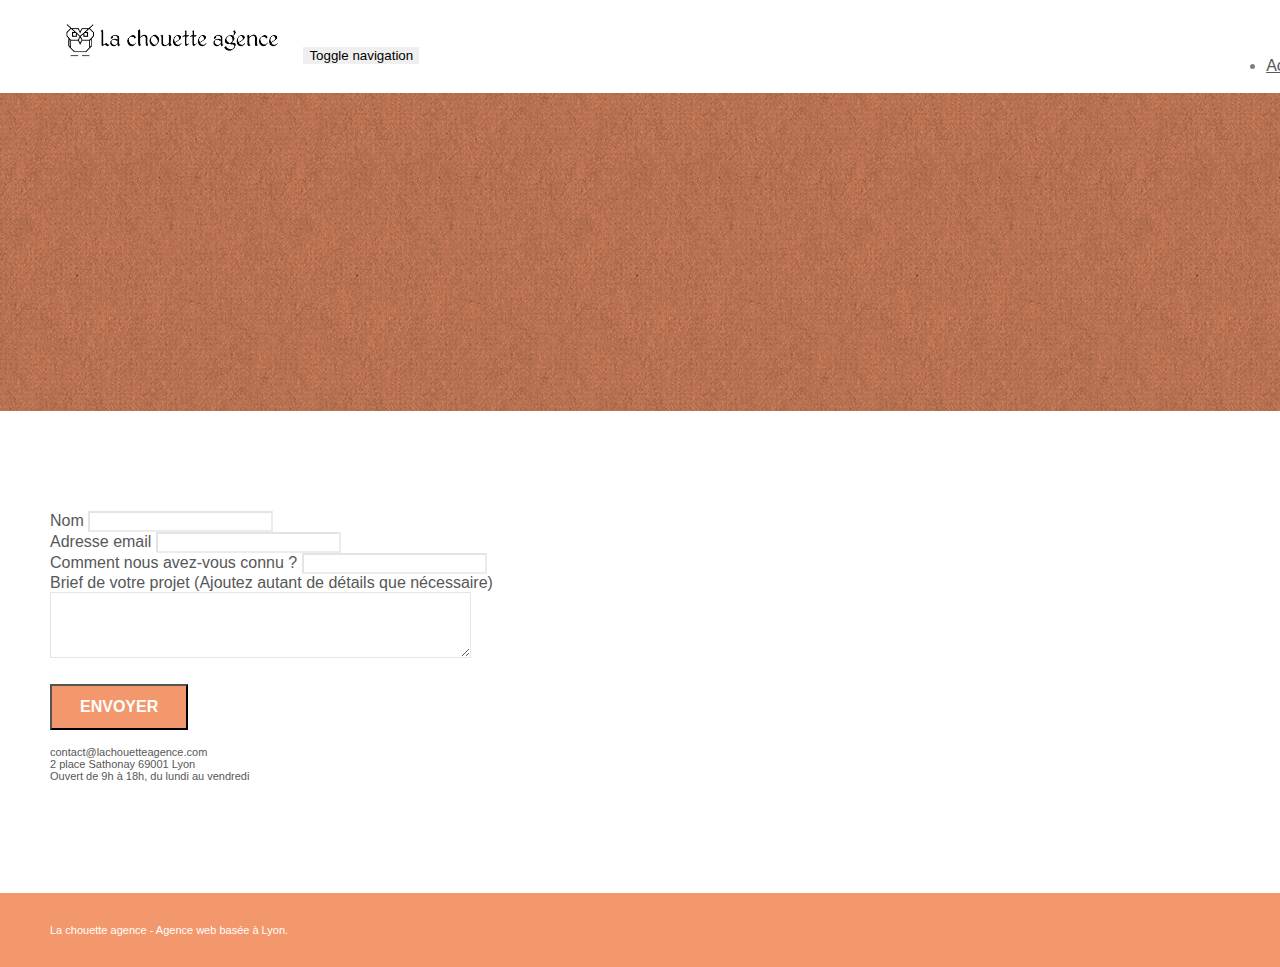
==== page2.html @ cc0847fb "Code of the site" ====
<!doctype html>
<html lang="Default">
<head>
    <meta charset="utf-8">
    <meta name="keywords" content="">
    <meta name="description" content="">
    <meta name="viewport" content="width=device-width, initial-scale=1.0, viewport-fit=cover">
    <link rel="shortcut icon" type="image/png" href="favicon.jpg">
    
	<link rel="stylesheet" type="text/css" href="./css/bootstrap.min.css">
	<link rel="stylesheet" type="text/css" href="style.css">
	<link rel="stylesheet" type="text/css" href="./css/font-awesome.min.css">
	<link rel="stylesheet" type="text/css" href="./css/et-line.min.css">
	
    
	<script src="./js/jquery-2.1.0.min.js"></script>
	<script src="./js/bootstrap.min.js"></script>
	<script src="./js/blocs.min.js"></script>
	<script src="./js/jqBootstrapValidation.js"></script>
	<script src="./js/formHandler.js"></script>
    <title>page2</title>

    
<!-- Analytics -->
 
<!-- Analytics END -->
    
</head>
<body>
<!-- Principal conteneur -->
<div class="page-container">
    
<!-- bloc-0 -->
<div class="bloc bgc-white l-bloc " id="bloc-0">
	<div class="container bloc-sm">
		<nav class="navbar row">
			<div class="navbar-header">
				<a class="navbar-brand" href="index.html"><img src="img/la-chouette-agence.png" alt="atlanta web design logo" height="40" /></a>
				<button id="nav-toggle" type="button" class="ui-navbar-toggle navbar-toggle" data-toggle="collapse" data-target=".navbar-1">
					<span class="sr-only">Toggle navigation</span><span class="icon-bar"></span><span class="icon-bar"></span><span class="icon-bar"></span>
				</button>
			</div>
			<div class="collapse navbar-collapse navbar-1 special-dropdown-nav">
				<ul class="site-navigation nav navbar-nav">
					<li>
						<a href="index.html">Accueil</a>
					</li>
					<li>
					</li>
					<li>
						<a href="page2.html">page2 &gt;</a>
					</li>
				</ul>
			</div>
		</nav>
	</div>
</div>
<!-- bloc-0 END -->

<!-- bloc-6 -->
<div class="bloc bg-dots-bg bg-repeat bgc-atomic-tangerine d-bloc bloc-bg-texture texture-paper" id="bloc-6">
	<div class="container bloc-lg">
		<div class="row">
			<div class="col-sm-12">
				<h1 class="text-center hero-bloc-text tc-white">
					Parlons web design !
				</h1>
				<p class="text-center mg-lg tc-white tight-width-whitespace">
					Nous sommes ravis que vous souhaitiez collaborer avec notre agence.<br>
					Parlez-nous de votre projet en complétant le formulaire ci-dessous.
				</p>
			</div>
		</div>
	</div>
</div>
<!-- bloc-6 END -->

<!-- bloc-7 -->
<div class="bloc bgc-white l-bloc" id="bloc-7">
	<div class="container bloc-lg">
		<div class="row">
			<div class="col-sm-6">
				<form id="form_1" novalidate success-msg="Your message has been sent." fail-msg="Sorry it seems that our mail server is not responding, Sorry for the inconvenience!">
					<div class="form-group">
						<label>
							Nom
						</label>
						<input id="name" class="form-control" required />
					</div>
					<div class="form-group">
						<label>
							Adresse email
						</label>
						<input id="email" class="form-control" type="email" required />
					</div>
					<div class="form-group">
						<label>
							Comment nous avez-vous connu ?
						</label>
						<input class="form-control" type="email" required id="input_504" />
					</div>
					<div class="form-group">
						<label>
							Brief de votre projet (Ajoutez autant de détails que nécessaire)<br>
						</label><textarea id="message" class="form-control" rows="4" cols="50" required></textarea>
					</div> 
					<button class="bloc-button btn btn-lg btn-block cta-hero btn-atomic-tangerine" type="submit">
						Envoyer
					</button>
				</form>
			</div>
			<div class="col-sm-6">
				<p>
					contact@lachouetteagence.com<br>2 place Sathonay 69001 Lyon<br>Ouvert de 9h à 18h, du lundi au vendredi<br>
				</p>
			</div>
		</div>
	</div>
</div>
<!-- bloc-7 END -->

<!-- ScrollToTop Button -->
<a class="bloc-button btn btn-d scrollToTop" onclick="scrollToTarget('1')"><span class="fa fa-chevron-up"></span></a>
<!-- ScrollToTop Button END-->


<!-- Footer - bloc-8 -->
<div class="bloc bgc-atomic-tangerine d-bloc" id="bloc-8">
	<div class="container bloc-sm">
		<div class="row">
			<div class="col-sm-12">
				<p class="text-center white">
					La chouette agence - Agence web basée à Lyon.<br>
				</p>
				<div class="row row-no-gutters social">
					<div class="col-sm-3">
						<div class="text-center">
							<a class="social" href="index.html"><span class="fa fa-twitter icon-md"></span></a>
						</div>
					</div>
					<div class="col-sm-3">
						<div class="text-center">
							<a class="social" href="index.html"><span class="fa fa-facebook icon-md"></span></a>
						</div>
					</div>
					<div class="col-sm-3">
						<div class="text-center">
							<a class="social" href="index.html"><span class="fa fa-dribbble icon-md"></span></a>
						</div>
					</div>
					<div class="col-sm-3">
						<div class="text-center">
							<a class="social" href="index.html"><span class="fa fa-instagram icon-md"></span></a>
						</div>
					</div>
				</div>
			</div>
		</div>
	</div>
</div>
<!-- Footer - bloc-8 END -->

</div>
<!-- Principal conteneur END -->
    

</body>
</html>
---- style.css ----
body {
    margin: 0;
    padding: 0;
    background: #FFF;
    overflow-x: hidden;
    -webkit-font-smoothing: antialiased;
    -moz-osx-font-smoothing: grayscale;
}

a,
button {
    transition: all .3s ease-in-out;
    outline: none!important;
}

a:hover {
    text-decoration: none;
    cursor: pointer;
}

#page-loading-blocs-notifaction {
    position: fixed;
    top: 0;
    bottom: 0;
    width: 100%;
    z-index: 100000;
    background: #FFFFFF url("img/pageload-spinner.gif") no-repeat center center;
}

.bloc {
    width: 100%;
    clear: both;
    background: 50% 50% no-repeat;
    padding: 0 50px;
    -webkit-background-size: cover;
    -moz-background-size: cover;
    -o-background-size: cover;
    background-size: cover;
    position: relative;
}

.bloc .container {
    padding-left: 0;
    padding-right: 0;
}

.bloc-lg {
    padding: 100px 50px;
}

.bloc-md {
    padding: 50px;
}

.bloc-sm {
    padding: 20px 50px;
}

.bg-center,
.bg-l-edge,
.bg-r-edge,
.bg-t-edge,
.bg-b-edge,
.bg-tl-edge,
.bg-bl-edge,
.bg-tr-edge,
.bg-br-edge,
.bg-repeat {
    -webkit-background-size: auto!important;
    -moz-background-size: auto!important;
    -o-background-size: auto!important;
    background-size: auto!important;
}

.bg-repeat {
    background: repeat;
}

.bg-t-edge {
    background: top no-repeat;
}

.bloc-bg-texture::before {
    content: "";
    background-size: 2px 2px;
    position: absolute;
    top: 0;
    bottom: 0;
    left: 0;
    right: 0;
}

.texture-paper::before {
    background: url("img/texture-paper.png");
    background-size: 280px 280px;
}

.b-parallax {
    background-attachment: fixed;
}

.d-bloc {
    color: rgba(255, 255, 255, .7);
}

.d-bloc button:hover {
    color: rgba(255, 255, 255, .9);
}

.d-bloc .icon-round,
.d-bloc .icon-square,
.d-bloc .icon-rounded,
.d-bloc .icon-semi-rounded-a,
.d-bloc .icon-semi-rounded-b {
    border-color: rgba(255, 255, 255, .9);
}

.d-bloc .divider-h span {
    border-color: rgba(255, 255, 255, .2);
}

.d-bloc .a-btn,
.d-bloc .navbar a,
.d-bloc .navbar-brand,
.d-bloc a .icon-sm,
.d-bloc a .icon-md,
.d-bloc a .icon-lg,
.d-bloc a .icon-xl,
.d-bloc h1 a,
.d-bloc h2 a,
.d-bloc h3 a,
.d-bloc h4 a,
.d-bloc h5 a,
.d-bloc h6 a,
.d-bloc p a {
    color: rgba(255, 255, 255, .6);
}

.d-bloc .a-btn:hover,
.d-bloc .navbar a:hover,
.d-bloc .navbar-brand:hover,
.d-bloc a:hover .icon-sm,
.d-bloc a:hover .icon-md,
.d-bloc a:hover .icon-lg,
.d-bloc a:hover .icon-xl,
.d-bloc h1 a:hover,
.d-bloc h2 a:hover,
.d-bloc h3 a:hover,
.d-bloc h4 a:hover,
.d-bloc h5 a:hover,
.d-bloc h6 a:hover,
.d-bloc p a:hover {
    color: rgba(255, 255, 255, 1);
}

.d-bloc .navbar-toggle .icon-bar {
    background: rgba(255, 255, 255, 1);
}

.d-bloc .btn-wire,
.d-bloc .btn-wire:hover {
    color: rgba(255, 255, 255, 1);
    border-color: rgba(255, 255, 255, 1);
}

.d-bloc .panel {
    color: rgba(0, 0, 0, .5);
}

.d-bloc .panel button:hover {
    color: rgba(0, 0, 0, .7);
}

.d-bloc .panel icon {
    border-color: rgba(0, 0, 0, .7);
}

.d-bloc .panel .divider-h span {
    border-color: rgba(0, 0, 0, .1);
}

.d-bloc .panel .a-btn {
    color: rgba(0, 0, 0, .6);
}

.d-bloc .panel .a-btn:hover {
    color: rgba(0, 0, 0, 1);
}

.d-bloc .panel .btn-wire,
.d-bloc .panel .btn-wire:hover {
    color: rgba(0, 0, 0, .7);
    border-color: rgba(0, 0, 0, .3);
}

.d-bloc .panel,
.l-bloc {
    color: rgba(0, 0, 0, .5);
}

.d-bloc .panel button:hover,
.l-bloc button:hover {
    color: rgba(0, 0, 0, .7);
}

.l-bloc .icon-round,
.l-bloc .icon-square,
.l-bloc .icon-rounded,
.l-bloc .icon-semi-rounded-a,
.l-bloc .icon-semi-rounded-b {
    border-color: rgba(0, 0, 0, .7);
}

.d-bloc .panel .divider-h span,
.l-bloc .divider-h span {
    border-color: rgba(0, 0, 0, .1);
}

.d-bloc .panel .a-btn,
.l-bloc .a-btn,
.l-bloc .navbar a,
.l-bloc .navbar-brand,
.l-bloc a .icon-sm,
.l-bloc a .icon-md,
.l-bloc a .icon-lg,
.l-bloc a .icon-xl,
.l-bloc h1 a,
.l-bloc h2 a,
.l-bloc h3 a,
.l-bloc h4 a,
.l-bloc h5 a,
.l-bloc h6 a,
.l-bloc p a {
    color: rgba(0, 0, 0, .6);
}

.d-bloc .panel .a-btn:hover,
.l-bloc .a-btn:hover,
.l-bloc .navbar a:hover,
.l-bloc .navbar-brand:hover,
.l-bloc a:hover .icon-sm,
.l-bloc a:hover .icon-md,
.l-bloc a:hover .icon-lg,
.l-bloc a:hover .icon-xl,
.l-bloc h1 a:hover,
.l-bloc h2 a:hover,
.l-bloc h3 a:hover,
.l-bloc h4 a:hover,
.l-bloc h5 a:hover,
.l-bloc h6 a:hover,
.l-bloc p a:hover {
    color: rgba(0, 0, 0, 1);
}

.l-bloc .navbar-toggle .icon-bar {
    color: rgba(0, 0, 0, .6);
}

.d-bloc .panel .btn-wire,
.d-bloc .panel .btn-wire:hover,
.l-bloc .btn-wire,
.l-bloc .btn-wire:hover {
    color: rgba(0, 0, 0, .7);
    border-color: rgba(0, 0, 0, .3);
}

.voffset {
    margin-top: 30px;
}

.voffset-lg {
    margin-top: 80px;
}

.row-no-gutters {
    margin-right: 0;
    margin-left: 0;
}

.row.row-no-gutters > [class^="col-"],
.row.row-no-gutters > [class*=" col-"] {
    padding-right: 0;
    padding-left: 0;
}

#bloc-1-hero h1 {
    font-size: 32px;
}

.navbar {
    margin-bottom: 0;
    z-index: 1;
}

.navbar-brand {
    height: auto;
    padding: 3px 15px;
    font-size: 25px;
    font-weight: normal;
    font-weight: 600;
    line-height: 44px;
}

.navbar-brand img {
    max-height: 200px;
    margin: 0 5px 0 0;
    display: inline;
}

.navbar-brand img[src$=svg] {
    min-width: 100px;
}

.nav-center .navbar-brand img {
    margin: 0;
}

.navbar .nav {
    padding-top: 2px;
    margin-right: -16px;
    float: right;
    z-index: 1;
}

.nav > li {
    float: left;
    margin-top: 4px;
    font-size: 16px;
}

.navbar-nav .open .dropdown-menu > li > a {
    text-align: inherit;
}

.nav > li a:hover,
.nav > li a:focus {
    background: transparent;
}

.navbar-toggle {
    margin: 10px 10px 0 0;
    border: 0px;
}

.navbar-toggle:hover {
    background: transparent!important;
}

.navbar-toggle .icon-bar {
    background-color: rgba(0, 0, 0, .5);
    width: 26px;
}

.nav-invert .navbar .nav {
    float: left;
}

.nav-invert .navbar-header,
.nav-invert .navbar-brand {
    float: right;
    position: relative;
    z-index: 2;
}

@media (min-width: 768px) {
    .site-navigation {
        position: absolute;
        top: 50%;
        right: 20px;
        transform: translate(0, -50%);
        -webkit-transform: translateY(-50%);
    }
    .nav > li .dropdown-menu a,
    .nav > li .dropdown-menu a:hover {
        color: #484848;
    }
    .nav-invert .site-navigation {
        left: 0;
        right: 0;
    }
    .nav-center {
        text-align: center;
    }
    .nav-center .navbar-header {
        width: 100%;
    }
    .nav-center .navbar-header,
    .nav-center .navbar-brand,
    .nav-center .nav > li {
        float: none;
        display: inline-block;
    }
    .nav-center .site-navigation {
        position: relative;
        width: 100%;
        right: 0;
        margin-right: 0px;
        margin-top: 20px;
    }
    .nav-center.mini-nav .navbar-toggle {
        float: none;
        margin: 10px auto 0;
    }
}

.nav > li > .dropdown a {
    background: none!important;
    display: block;
    padding: 14px 15px;
}

nav .caret {
    margin: 0 5px;
}

.dropdown-menu .dropdown-menu {
    top: -8px;
    left: 100%;
}

.dropdown-menu .dropmenu-flow-right {
    top: 100%;
    left: 0;
    margin-left: -1px;
    border-top-left-radius: 0;
    border-top-right-radius: 0;
}

.dropdown-menu .dropdown span {
    border: 4px solid black;
    border-top-color: transparent;
    border-right-color: transparent;
    border-bottom-color: transparent;
    margin: 6px -5px 0 0!important;
    float: right;
}

.mg-md {
    margin-top: 10px;
    margin-bottom: 20px;
}

.mg-lg {
    margin-top: 10px;
    margin-bottom: 40px;
}

.btn {
    margin: 0 5px 5px 0;
}

.btn.pull-right {
    margin: 0 0 5px 5px;
}

.btn-d,
.btn-d:hover,
.btn-d:focus {
    color: #FFF;
    background: rgba(0, 0, 0, .3);
}

button {
    outline: none!important;
}

.btn-rd {
    border-radius: 40px;
}

.btn-clean {
    border: 1px solid rgba(0, 0, 0, .08);
    border-bottom-color: rgba(0, 0, 0, .1);
    text-shadow: 0 1px 0 rgba(0, 0, 1, .1);
    box-shadow: 0 1px 3px rgba(0, 0, 1, .25), inset 0 1px 0 0 rgba(255, 255, 255, .15);
}

.icon-md {
    font-size: 30px!important;
}

.icon-lg {
    font-size: 60px!important;
}

.sm-shadow {
    text-shadow: 0 1px 2px rgba(0, 0, 0, .3);
}

.panel-sq,
.panel-sq .panel-heading,
.panel-sq .panel-footer {
    border-radius: 0;
}

.panel-rd {
    border-radius: 30px;
}

.panel-rd .panel-heading {
    border-radius: 29px 29px 0 0;
}

.panel-rd .panel-footer {
    border-radius: 0 0 29px 29px;
}

.form-control {
    border-color: rgba(0, 0, 0, .1);
    box-shadow: none;
}

.scrollToTop {
    width: 40px;
    height: 40px;
    position: fixed;
    bottom: 20px;
    right: 20px;
    opacity: 0;
    z-index: 500;
    transition: all .3s ease-in-out;
}

.scrollToTop span {
    margin-top: 6px;
}

.showScrollTop {
    font-size: 14px;
    opacity: 1;
}

a[data-lightbox] {
    position: relative;
    display: block;
    text-align: center;
}

a[data-lightbox]:hover::before {
    content: "+";
    font-family: "HelveticaNeue-Light", "Helvetica Neue Light", "Helvetica Neue", Helvetica, Arial;
    font-size: 32px;
    width: 50px;
    height: 50px;
    margin-left: -25px;
    border-radius: 50%;
    background: rgba(0, 0, 0, .6);
    color: #FFF;
    font-weight: 100;
    z-index: 1;
    position: absolute;
    top: 50%;
    transform: translateY(-50%);
    -webkit-transform: translateY(-50%);
}

a[data-lightbox]:hover img {
    opacity: 0.6;
    -webkit-animation-fill-mode: none;
    animation-fill-mode: none;
}

#lightbox-modal {
    display: flex;
    align-items: center;
}

#lightbox-modal .modal-dialog {
    width: 90%;
    max-width: 900px;
    margin: 0 auto 0;
}

#lightbox-modal .modal-dialog img {
    max-height: 90vh;
    margin: 0 auto;
}

.lightbox-caption {
    padding: 20px;
    color: #FFF;
    background: rgba(0, 0, 0, .5);
    position: absolute;
    left: 15px;
    right: 15px;
    bottom: 5px;
}

.close-lightbox {
    color: #FFF;
    font-size: 30px;
    position: absolute;
    top: 20px;
    right: 20px;
    z-index: 20;
    background: rgba(0, 0, 0, .5);
    border: none;
    line-height: 30px;
    padding: 0 9px 5px;
    opacity: 0.3;
}

.close-lightbox:hover,
.next-lightbox:hover,
.prev-lightbox:hover {
    opacity: 1.0;
    color: #FFF;
}

.next-lightbox,
.prev-lightbox {
    font-size: 20px;
    color: rgba(255, 255, 255, .9);
    background: rgba(0, 0, 0, .5);
    transition: all .2s ease-in-out;
    position: absolute;
    top: 45%;
    z-index: 1;
    opacity: 0.4;
}

.next-lightbox {
    padding: 6px 8px 1px 13px;
    right: 25px;
}

.prev-lightbox {
    padding: 6px 13px 1px 10px;
    left: 25px;
}

.snapshot-lb .modal-body {
    padding-bottom: 45px;
}

.snapshot-lb .lightbox-caption {
    padding: 0;
    color: rgba(0, 0, 0, .5);
    background: none;
}

h1,
h2,
h3,
h4,
h5,
h6,
p,
label,
.btn,
a {
    font-family: "helvetica";
    font-weight: 400;
    color: #575757!important;
}

.container {
    max-width: 1000px;
}

.hero-bloc-text {
    font-size: 38px;
}

.hero-bloc-text-sub {
    font-size: 36px;
}

.statement-bloc-text {
    line-height: 26px;
    font-style: italic;
    font-size: 20px;
    text-align: center;
    font-weight: lighter;
    max-width: 520px;
    margin: auto auto auto auto;
}

p {
    font-size: 11px;
}

.tight-width-whitespace {
    max-width: 600px;
    margin: auto auto auto auto;
}

.h1 {
    font-size: 20px;
    font-family: "Open Sans";
}

.cta-hero {
    margin-top: 22px;
    color: #FFFFFF!important;
    text-transform: uppercase;
    padding: 12px 28px 12px 28px;
    font-size: 16px;
    font-weight: 700;
}

.social {
    max-width: 400px;
    margin: auto auto auto auto;
}

h2 {
    font-size: 22px;
    line-height: 1.4em;
}

h3 {
    font-size: 15px;
    text-transform: uppercase;
    font-weight: 700;
    color: #333333!important;
}

.med-width-whitespace {
    max-width: 800px;
    margin: auto auto auto auto;
    box-shadow: 0px 0px 0px #000000;
}

h1 {
    color: #333333!important;
}

h4 {
    color: #333333!important;
}

.icons {
    margin-bottom: 14px;
    margin-top: 24px;
}

.white {
    color: #FFFFFF!important;
}

.portfolio-thumb {
    margin-bottom: 24px;
}

.portfolio-row {
    margin-bottom: 44px;
    margin-top: 50px;
}

.avatar {
    box-shadow: 0px 4px 9px rgba(0, 0, 0, 0.3);
}

.black-background {
    background-color: rgba(165, 147, 99, 0.7);
    padding: 40px 40px 40px 40px;
}

.bold-link {
    font-weight: 900;
    text-decoration: underline!important;
}

.bgc-white {
    background-color: #FFFFFF;
}

.bgc-dark-slate-blue {
    background-color: #364577;
}

.bgc-atomic-tangerine {
    background-color: #F3976C;
}

.tc-white {
    color: #F3976C!important;
}

.btn-atomic-tangerine {
    background: #F3976C;
    color: #FFFFFF!important;
}

.btn-atomic-tangerine:hover {
    background: #c27956!important;
    color: #FFFFFF!important;
}

.ltc-white {
    color: #FFFFFF!important;
}

.ltc-white:hover {
    color: #cccccc!important;
}

.ltc-atomic-tangerine {
    color: #F3976C!important;
}

.ltc-atomic-tangerine:hover {
    color: #c27956!important;
}

.icon-dark-slate-blue {
    color: #364577!important;
    border-color: #364577!important;
}

.bg-dots-bg {
    background-image: url("img/dots-bg.png");
}

.bg-lines-h2-bg {
    background-image: url("img/lines-h2-bg.png");
}

.bg-banniere {
    background-image: url("img/la-chouette-agence-banniere.jpg");
}

.bg-presentation {
    background-image: url("img/image-de-presentation.bmp");
}

@media (max-width: 1024px) {
    .bloc {
        padding-left: 20px;
        padding-right: 20px;
    }
    .bloc.full-width-bloc,
    .bloc-tile-2.full-width-bloc .container,
    .bloc-tile-3.full-width-bloc .container,
    .bloc-tile-4.full-width-bloc .container {
        padding-left: 0;
        padding-right: 0;
    }
}

@media (max-width: 992px) and (min-width: 768px) {
    .navbar .nav {
        max-width: 80%
    }
    .nav-center.navbar .nav {
        max-width: 100%
    }
}

@media only screen and (min-device-width: 768px) and (max-device-width: 1024px) and (orientation: landscape) {
    .b-parallax {
        background-attachment: scroll;
    }
}

@media only screen and (min-device-width: 1024px) and (max-device-width: 1366px) and (-webkit-min-device-pixel-ratio: 1.5) {
    .b-parallax {
        background-attachment: scroll;
    }
}

@media (max-width: 991px) {
    .container {
        width: 100%;
    }
    .b-parallax {
        background-attachment: scroll;
    }
    .page-container,
    #hero-bloc {
        overflow-x: hidden;
        position: relative;
    }
    .bloc {
        padding-left: constant(safe-area-inset-left);
        padding-right: constant(safe-area-inset-right);
    }
    .bloc-group,
    .bloc-group .bloc {
        display: block;
        width: 100%;
    }
    .bloc-fill-screen .fill-bloc-top-edge,
    .bloc-fill-screen .fill-bloc-bottom-edge {
        padding: 0 20px;
        padding-left: constant(safe-area-inset-left);
        padding-right: constant(safe-area-inset-right);
    }
}

@media (max-width: 767px) {
    .page-container {
        overflow-x: hidden;
        position: relative;
    }
    h1,
    h2,
    h3,
    h4,
    h5,
    h6,
    p,
    #disqus_thread {
        padding-left: 10px!important;
        padding-right: 10px!important;
    }
    .b-parallax {
        background-attachment: scroll;
    }
    .navbar .nav {
        padding-top: 0;
        border-top: 1px solid rgba(0, 0, 0, .2);
        float: none!important;
    }
    .navbar.row {
        margin-left: 0;
        margin-right: 0;
    }
    .site-navigation {
        position: inherit;
        transform: none;
        -webkit-transform: none;
        -ms-transform: none;
    }
    .nav > li {
        margin-top: 0;
        border-bottom: 1px solid rgba(0, 0, 0, .1);
        background: rgba(0, 0, 0, .05);
        text-align: left;
        padding-left: 15px;
        width: 100%;
    }
    .nav > li:hover {
        background: rgba(0, 0, 0, .08);
    }
    .dropdown .dropdown a .caret {
        float: none;
        margin: 5px 0 0 10px!important;
        border: 4px solid black;
        border-bottom-color: transparent;
        border-right-color: transparent;
        border-left-color: transparent;
    }
    #hero-bloc .navbar .nav {
        background: rgba(0, 0, 0, .8);
    }
    #hero-bloc .navbar .nav a {
        color: rgba(255, 255, 255, .6);
    }
    .hero {
        padding: 50px 0;
    }
    .hero-nav {
        left: -1px;
        right: -1px;
    }
    .navbar-collapse {
        padding: 0;
        overflow-x: hidden;
        -webkit-box-shadow: none;
        box-shadow: none;
    }
    .navbar-brand img {
        max-height: 40px;
        width: auto;
    }
    .nav-invert .navbar-header {
        float: none;
        width: 100%;
    }
    .nav-invert .navbar-toggle {
        float: left;
        margin-left: 10px;
    }
    .bloc {
        padding-left: 0;
        padding-right: 0;
    }
    .bloc-xxl,
    .bloc-xl,
    .bloc-lg {
        padding: 40px 0;
    }
    .bloc-sm,
    .bloc-md {
        padding-left: 0;
        padding-right: 0;
    }
    .bloc-tile-2 .container,
    .bloc-tile-3 .container,
    .bloc-tile-4 .container,
    .bloc-fill-screen .fill-bloc-top-edge,
    .bloc-fill-screen .fill-bloc-bottom-edge {
        padding-left: 0;
        padding-right: 0;
    }
    .a-block {
        padding: 0 10px;
    }
    .btn-dwn {
        display: none;
    }
    .voffset {
        margin-top: 5px;
    }
    .voffset-md {
        margin-top: 20px;
    }
    .voffset-lg {
        margin-top: 30px;
    }
    form {
        padding: 5px;
    }
    .close-lightbox {
        display: inline-block;
    }
    .blocsapp-device-iphone5 {
        background-size: 216px 425px;
        padding-top: 60px;
        width: 216px;
        height: 425px;
    }
    .blocsapp-device-iphone5 img {
        width: 180px;
        height: 320px;
    }
}

@media (max-width: 400px) {
    .bloc {
        padding-left: 0;
        padding-right: 0;
    }
}

@media (max-width: 767px) {
    .bloc-mob-center-text {
        text-align: center;
    }
}
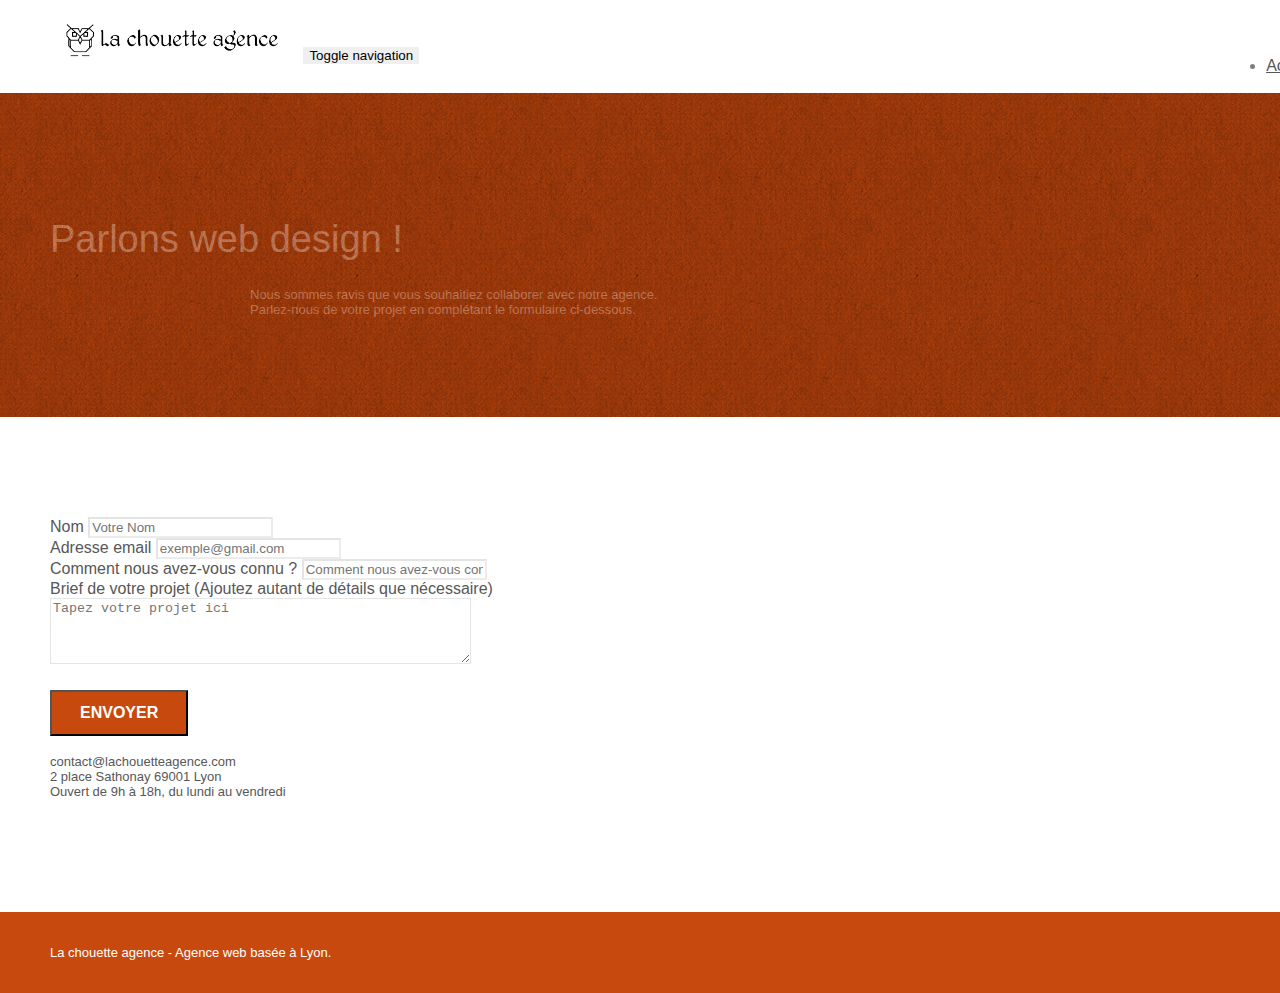
==== commit a94e51c6: "Optimisation" ====
--- a/page2.html
+++ b/page2.html
@@ -31,7 +31,7 @@
 <div class="page-container">
     
 <!-- bloc-0 -->
-<div class="bloc bgc-white l-bloc " id="bloc-0">
+<header class="bloc bgc-white l-bloc " id="bloc-0">
 	<div class="container bloc-sm">
 		<nav class="navbar row">
 			<div class="navbar-header">
@@ -54,11 +54,11 @@
 			</div>
 		</nav>
 	</div>
-</div>
+</header>
 <!-- bloc-0 END -->
 
 <!-- bloc-6 -->
-<div class="bloc bg-dots-bg bg-repeat bgc-atomic-tangerine d-bloc bloc-bg-texture texture-paper" id="bloc-6">
+<section class="bloc bg-dots-bg bg-repeat bgc-atomic-tangerine d-bloc bloc-bg-texture texture-paper" id="bloc-6">
 	<div class="container bloc-lg">
 		<div class="row">
 			<div class="col-sm-12">
@@ -72,37 +72,37 @@
 			</div>
 		</div>
 	</div>
-</div>
+</section>
 <!-- bloc-6 END -->
 
 <!-- bloc-7 -->
-<div class="bloc bgc-white l-bloc" id="bloc-7">
+<section class="bloc bgc-white l-bloc" id="bloc-7">
 	<div class="container bloc-lg">
 		<div class="row">
 			<div class="col-sm-6">
 				<form id="form_1" novalidate success-msg="Your message has been sent." fail-msg="Sorry it seems that our mail server is not responding, Sorry for the inconvenience!">
 					<div class="form-group">
-						<label>
+						<label for="name">
 							Nom
 						</label>
-						<input id="name" class="form-control" required />
+						<input id="name" class="form-control" required placeholder="Votre Nom"/>
 					</div>
 					<div class="form-group">
-						<label>
+						<label for="email">
 							Adresse email
 						</label>
-						<input id="email" class="form-control" type="email" required />
+						<input id="email" class="form-control" type="email" required placeholder="exemple@gmail.com"/>
 					</div>
 					<div class="form-group">
-						<label>
+						<label for="input_504">
 							Comment nous avez-vous connu ?
 						</label>
-						<input class="form-control" type="email" required id="input_504" />
+						<input class="form-control" type="email" required id="input_504" placeholder="Comment nous avez-vous connu?"/>
 					</div>
 					<div class="form-group">
-						<label>
+						<label for="message">
 							Brief de votre projet (Ajoutez autant de détails que nécessaire)<br>
-						</label><textarea id="message" class="form-control" rows="4" cols="50" required></textarea>
+						</label><textarea id="message" class="form-control" rows="4" cols="50" required placeholder="Tapez votre projet ici"></textarea>
 					</div> 
 					<button class="bloc-button btn btn-lg btn-block cta-hero btn-atomic-tangerine" type="submit">
 						Envoyer
@@ -116,7 +116,7 @@
 			</div>
 		</div>
 	</div>
-</div>
+</section>
 <!-- bloc-7 END -->
 
 <!-- ScrollToTop Button -->
@@ -125,7 +125,7 @@
 
 
 <!-- Footer - bloc-8 -->
-<div class="bloc bgc-atomic-tangerine d-bloc" id="bloc-8">
+<footer class="bloc bgc-atomic-tangerine d-bloc" id="bloc-8">
 	<div class="container bloc-sm">
 		<div class="row">
 			<div class="col-sm-12">
@@ -157,7 +157,7 @@
 			</div>
 		</div>
 	</div>
-</div>
+</footer>
 <!-- Footer - bloc-8 END -->
 
 </div>
--- a/style.css
+++ b/style.css
@@ -5,6 +5,16 @@
     overflow-x: hidden;
     -webkit-font-smoothing: antialiased;
     -moz-osx-font-smoothing: grayscale;
+}
+
+q {
+    font-family: Helvetica;
+    font-style: italic;
+    font-size: 20px;
+}
+
+.pdg {
+    font-size: 15px;
 }
 
 a,
@@ -677,7 +687,7 @@
 }
 
 p {
-    font-size: 11px;
+    font-size: 13px;
 }
 
 .tight-width-whitespace {
@@ -767,11 +777,11 @@
 }
 
 .bgc-dark-slate-blue {
-    background-color: #364577;
+    background-color: #333C6C;
 }
 
 .bgc-atomic-tangerine {
-    background-color: #F3976C;
+    background-color: #C8490E;
 }
 
 .tc-white {
@@ -779,7 +789,7 @@
 }
 
 .btn-atomic-tangerine {
-    background: #F3976C;
+    background: #C8490E;
     color: #FFFFFF!important;
 }
 
@@ -822,7 +832,7 @@
 }
 
 .bg-presentation {
-    background-image: url("img/image-de-presentation.bmp");
+    background-image: url("img/image-de-presentation.jpg");
 }
 
 @media (max-width: 1024px) {
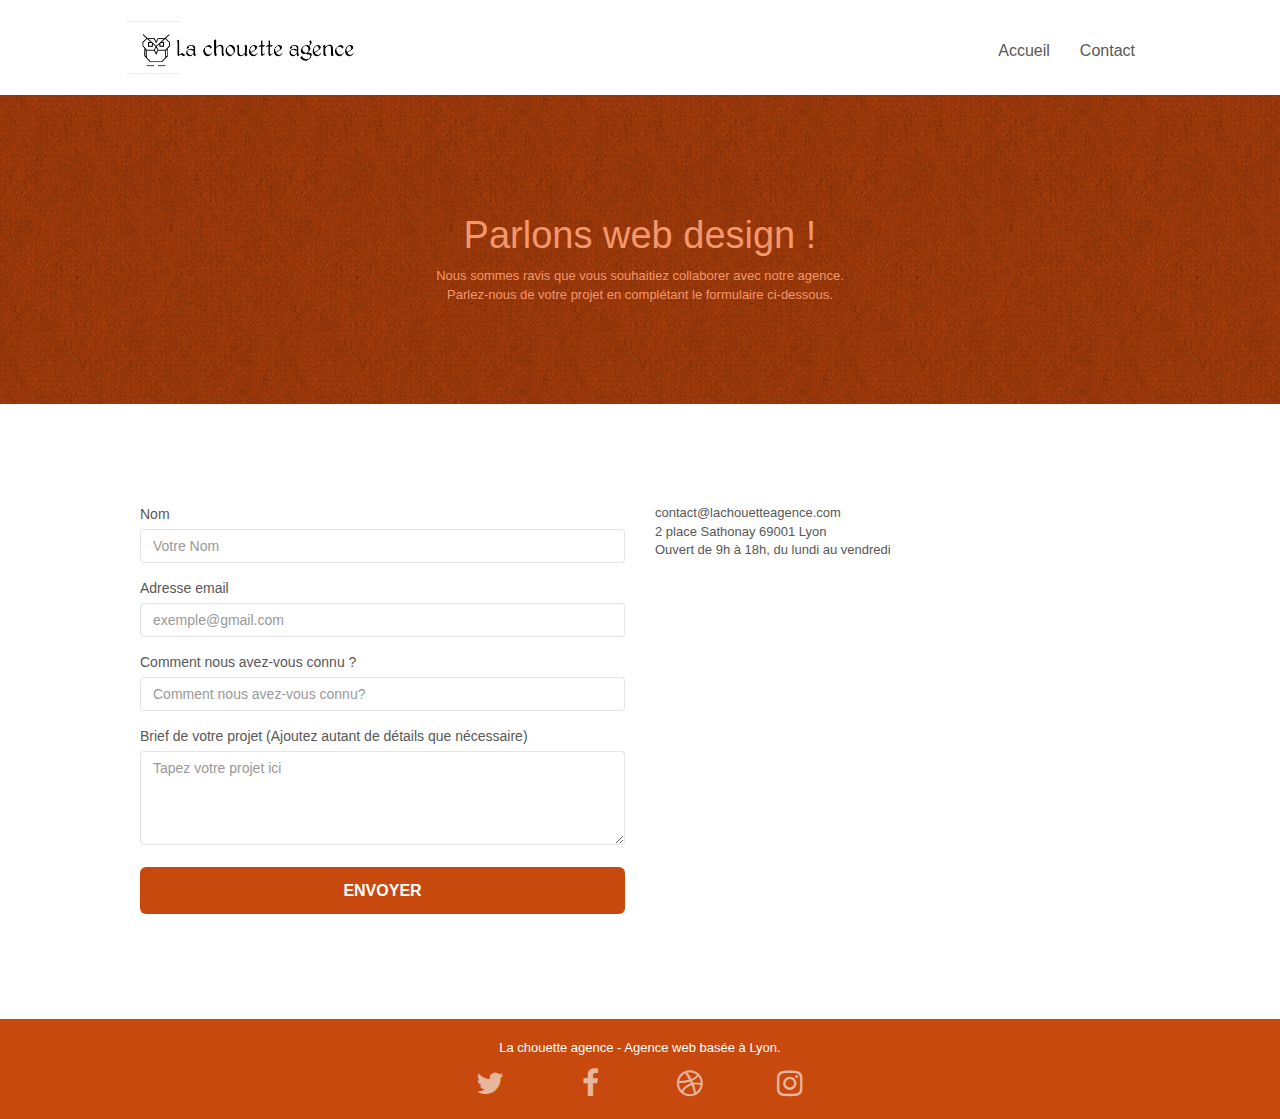
==== commit 63b5d85e: "Modif Head" ====
--- a/page2.html
+++ b/page2.html
@@ -1,31 +1,32 @@
 <!doctype html>
 <html lang="Default">
-<head>
-    <meta charset="utf-8">
-    <meta name="keywords" content="">
-    <meta name="description" content="">
-    <meta name="viewport" content="width=device-width, initial-scale=1.0, viewport-fit=cover">
-    <link rel="shortcut icon" type="image/png" href="favicon.jpg">
-    
-	<link rel="stylesheet" type="text/css" href="./css/bootstrap.min.css">
-	<link rel="stylesheet" type="text/css" href="style.css">
-	<link rel="stylesheet" type="text/css" href="./css/font-awesome.min.css">
-	<link rel="stylesheet" type="text/css" href="./css/et-line.min.css">
+	<head>
+		<meta charset="utf-8">
+		<meta name="keywords" content="seo, google, site web, site internet, agence design paris, agence design, agence design,agence design,agence design,agence design,agence design,agence design,agence design,agence design">
+		<meta name="description" content="Contacter notre agence de webdesign à Lyon">
+		<meta name="viewport" content="width=device-width, initial-scale=1.0, viewport-fit=cover">
+		<link rel="shortcut icon" type="image/png" href="favicon.jpg">
+		
+		<link rel="stylesheet" type="text/css" href="./css/bootstrap.css">
+		<link rel="stylesheet" type="text/css" href="style.css">
+		<link rel="stylesheet" type="text/css" href="./css/font-awesome.css">
+		<link rel="stylesheet" type="text/css" href="./css/et-line.css">
+		
+		
+		<script src="./js/jquery-2.1.0.js"></script>
+		<script src="./js/bootstrap.js"></script>
+		<script src="./js/blocs.js"></script>
+		<script src="./js/jquery.touchSwipe.js" defer></script>
+		<script src="./js/gmaps.js"></script>
 	
-    
-	<script src="./js/jquery-2.1.0.min.js"></script>
-	<script src="./js/bootstrap.min.js"></script>
-	<script src="./js/blocs.min.js"></script>
-	<script src="./js/jqBootstrapValidation.js"></script>
-	<script src="./js/formHandler.js"></script>
-    <title>page2</title>
-
-    
-<!-- Analytics -->
- 
-<!-- Analytics END -->
-    
-</head>
+		<title>Formulaire de contact</title>
+	
+		
+	<!-- Analytics -->
+	 
+	<!-- Analytics END -->
+		
+	</head>
 <body>
 <!-- Principal conteneur -->
 <div class="page-container">
@@ -33,14 +34,17 @@
 <!-- bloc-0 -->
 <header class="bloc bgc-white l-bloc " id="bloc-0">
 	<div class="container bloc-sm">
+
 		<nav class="navbar row">
 			<div class="navbar-header">
-				<a class="navbar-brand" href="index.html"><img src="img/la-chouette-agence.png" alt="atlanta web design logo" height="40" /></a>
+				<div class="keywords" style="color:#cccccc;font-size:1px;">Agence web à paris, stratégie web, web design, illustrations, design de site web, site web, web, internet, site internet, site</div>
+				<a class="navbar-brand" href="index.html"><img src="img/la-chouette-agence.png" alt="paris web design logo agence web meilleure agence" height="40" /></a>
+				<div class="keywords" style="color:#cccccc;font-size:1px;">Agence web à paris, stratégie web, web design, illustrations, design de site web, site web, web, internet, site internet, site</div>
 				<button id="nav-toggle" type="button" class="ui-navbar-toggle navbar-toggle" data-toggle="collapse" data-target=".navbar-1">
 					<span class="sr-only">Toggle navigation</span><span class="icon-bar"></span><span class="icon-bar"></span><span class="icon-bar"></span>
 				</button>
 			</div>
-			<div class="collapse navbar-collapse navbar-1 special-dropdown-nav">
+			<div role="navigation" class="collapse navbar-collapse navbar-1 special-dropdown-nav">
 				<ul class="site-navigation nav navbar-nav">
 					<li>
 						<a href="index.html">Accueil</a>
@@ -48,7 +52,7 @@
 					<li>
 					</li>
 					<li>
-						<a href="page2.html">page2 &gt;</a>
+						<a href="page2.html">Contact</a>
 					</li>
 				</ul>
 			</div>
--- a/css/et-line.css
+++ b/css/et-line.css
@@ -0,0 +1,519 @@
+@font-face {
+    font-family: et-line;
+    src: url(../fonts/et-line.eot);
+    src: url(../fonts/et-line.eot?#iefix) format('embedded-opentype'), url(../fonts/et-line.woff) format('woff'), url(../fonts/et-line.ttf) format('truetype'), url(../fonts/et-line.svg#et-line) format('svg');
+    font-weight: 400;
+    font-style: normal
+}
+
+.et-icon-adjustments,
+.et-icon-alarmclock,
+.et-icon-anchor,
+.et-icon-aperture,
+.et-icon-attachment,
+.et-icon-bargraph,
+.et-icon-basket,
+.et-icon-beaker,
+.et-icon-bike,
+.et-icon-book-open,
+.et-icon-briefcase,
+.et-icon-browser,
+.et-icon-calendar,
+.et-icon-camera,
+.et-icon-caution,
+.et-icon-chat,
+.et-icon-circle-compass,
+.et-icon-clipboard,
+.et-icon-clock,
+.et-icon-cloud,
+.et-icon-compass,
+.et-icon-desktop,
+.et-icon-dial,
+.et-icon-document,
+.et-icon-documents,
+.et-icon-download,
+.et-icon-dribbble,
+.et-icon-edit,
+.et-icon-envelope,
+.et-icon-expand,
+.et-icon-facebook,
+.et-icon-flag,
+.et-icon-focus,
+.et-icon-gears,
+.et-icon-genius,
+.et-icon-gift,
+.et-icon-global,
+.et-icon-globe,
+.et-icon-googleplus,
+.et-icon-grid,
+.et-icon-happy,
+.et-icon-hazardous,
+.et-icon-heart,
+.et-icon-hotairballoon,
+.et-icon-hourglass,
+.et-icon-key,
+.et-icon-laptop,
+.et-icon-layers,
+.et-icon-lifesaver,
+.et-icon-lightbulb,
+.et-icon-linegraph,
+.et-icon-linkedin,
+.et-icon-lock,
+.et-icon-magnifying-glass,
+.et-icon-map,
+.et-icon-map-pin,
+.et-icon-megaphone,
+.et-icon-mic,
+.et-icon-mobile,
+.et-icon-newspaper,
+.et-icon-notebook,
+.et-icon-paintbrush,
+.et-icon-paperclip,
+.et-icon-pencil,
+.et-icon-phone,
+.et-icon-picture,
+.et-icon-pictures,
+.et-icon-piechart,
+.et-icon-presentation,
+.et-icon-pricetags,
+.et-icon-printer,
+.et-icon-profile-female,
+.et-icon-profile-male,
+.et-icon-puzzle,
+.et-icon-quote,
+.et-icon-recycle,
+.et-icon-refresh,
+.et-icon-ribbon,
+.et-icon-rss,
+.et-icon-sad,
+.et-icon-scissors,
+.et-icon-scope,
+.et-icon-search,
+.et-icon-shield,
+.et-icon-speedometer,
+.et-icon-strategy,
+.et-icon-streetsign,
+.et-icon-tablet,
+.et-icon-target,
+.et-icon-telescope,
+.et-icon-toolbox,
+.et-icon-tools,
+.et-icon-tools-2,
+.et-icon-trophy,
+.et-icon-tumblr,
+.et-icon-twitter,
+.et-icon-upload,
+.et-icon-video,
+.et-icon-wallet,
+.et-icon-wine {
+    font-family: et-line;
+    speak: none;
+    font-style: normal;
+    font-weight: 400;
+    font-variant: normal;
+    text-transform: none;
+    line-height: 1;
+    -webkit-font-smoothing: antialiased;
+    -moz-osx-font-smoothing: grayscale;
+    display: inline-block
+}
+
+.et-icon-mobile:before {
+    content: "\e000"
+}
+
+.et-icon-laptop:before {
+    content: "\e001"
+}
+
+.et-icon-desktop:before {
+    content: "\e002"
+}
+
+.et-icon-tablet:before {
+    content: "\e003"
+}
+
+.et-icon-phone:before {
+    content: "\e004"
+}
+
+.et-icon-document:before {
+    content: "\e005"
+}
+
+.et-icon-documents:before {
+    content: "\e006"
+}
+
+.et-icon-search:before {
+    content: "\e007"
+}
+
+.et-icon-clipboard:before {
+    content: "\e008"
+}
+
+.et-icon-newspaper:before {
+    content: "\e009"
+}
+
+.et-icon-notebook:before {
+    content: "\e00a"
+}
+
+.et-icon-book-open:before {
+    content: "\e00b"
+}
+
+.et-icon-browser:before {
+    content: "\e00c"
+}
+
+.et-icon-calendar:before {
+    content: "\e00d"
+}
+
+.et-icon-presentation:before {
+    content: "\e00e"
+}
+
+.et-icon-picture:before {
+    content: "\e00f"
+}
+
+.et-icon-pictures:before {
+    content: "\e010"
+}
+
+.et-icon-video:before {
+    content: "\e011"
+}
+
+.et-icon-camera:before {
+    content: "\e012"
+}
+
+.et-icon-printer:before {
+    content: "\e013"
+}
+
+.et-icon-toolbox:before {
+    content: "\e014"
+}
+
+.et-icon-briefcase:before {
+    content: "\e015"
+}
+
+.et-icon-wallet:before {
+    content: "\e016"
+}
+
+.et-icon-gift:before {
+    content: "\e017"
+}
+
+.et-icon-bargraph:before {
+    content: "\e018"
+}
+
+.et-icon-grid:before {
+    content: "\e019"
+}
+
+.et-icon-expand:before {
+    content: "\e01a"
+}
+
+.et-icon-focus:before {
+    content: "\e01b"
+}
+
+.et-icon-edit:before {
+    content: "\e01c"
+}
+
+.et-icon-adjustments:before {
+    content: "\e01d"
+}
+
+.et-icon-ribbon:before {
+    content: "\e01e"
+}
+
+.et-icon-hourglass:before {
+    content: "\e01f"
+}
+
+.et-icon-lock:before {
+    content: "\e020"
+}
+
+.et-icon-megaphone:before {
+    content: "\e021"
+}
+
+.et-icon-shield:before {
+    content: "\e022"
+}
+
+.et-icon-trophy:before {
+    content: "\e023"
+}
+
+.et-icon-flag:before {
+    content: "\e024"
+}
+
+.et-icon-map:before {
+    content: "\e025"
+}
+
+.et-icon-puzzle:before {
+    content: "\e026"
+}
+
+.et-icon-basket:before {
+    content: "\e027"
+}
+
+.et-icon-envelope:before {
+    content: "\e028"
+}
+
+.et-icon-streetsign:before {
+    content: "\e029"
+}
+
+.et-icon-telescope:before {
+    content: "\e02a"
+}
+
+.et-icon-gears:before {
+    content: "\e02b"
+}
+
+.et-icon-key:before {
+    content: "\e02c"
+}
+
+.et-icon-paperclip:before {
+    content: "\e02d"
+}
+
+.et-icon-attachment:before {
+    content: "\e02e"
+}
+
+.et-icon-pricetags:before {
+    content: "\e02f"
+}
+
+.et-icon-lightbulb:before {
+    content: "\e030"
+}
+
+.et-icon-layers:before {
+    content: "\e031"
+}
+
+.et-icon-pencil:before {
+    content: "\e032"
+}
+
+.et-icon-tools:before {
+    content: "\e033"
+}
+
+.et-icon-tools-2:before {
+    content: "\e034"
+}
+
+.et-icon-scissors:before {
+    content: "\e035"
+}
+
+.et-icon-paintbrush:before {
+    content: "\e036"
+}
+
+.et-icon-magnifying-glass:before {
+    content: "\e037"
+}
+
+.et-icon-circle-compass:before {
+    content: "\e038"
+}
+
+.et-icon-linegraph:before {
+    content: "\e039"
+}
+
+.et-icon-mic:before {
+    content: "\e03a"
+}
+
+.et-icon-strategy:before {
+    content: "\e03b"
+}
+
+.et-icon-beaker:before {
+    content: "\e03c"
+}
+
+.et-icon-caution:before {
+    content: "\e03d"
+}
+
+.et-icon-recycle:before {
+    content: "\e03e"
+}
+
+.et-icon-anchor:before {
+    content: "\e03f"
+}
+
+.et-icon-profile-male:before {
+    content: "\e040"
+}
+
+.et-icon-profile-female:before {
+    content: "\e041"
+}
+
+.et-icon-bike:before {
+    content: "\e042"
+}
+
+.et-icon-wine:before {
+    content: "\e043"
+}
+
+.et-icon-hotairballoon:before {
+    content: "\e044"
+}
+
+.et-icon-globe:before {
+    content: "\e045"
+}
+
+.et-icon-genius:before {
+    content: "\e046"
+}
+
+.et-icon-map-pin:before {
+    content: "\e047"
+}
+
+.et-icon-dial:before {
+    content: "\e048"
+}
+
+.et-icon-chat:before {
+    content: "\e049"
+}
+
+.et-icon-heart:before {
+    content: "\e04a"
+}
+
+.et-icon-cloud:before {
+    content: "\e04b"
+}
+
+.et-icon-upload:before {
+    content: "\e04c"
+}
+
+.et-icon-download:before {
+    content: "\e04d"
+}
+
+.et-icon-target:before {
+    content: "\e04e"
+}
+
+.et-icon-hazardous:before {
+    content: "\e04f"
+}
+
+.et-icon-piechart:before {
+    content: "\e050"
+}
+
+.et-icon-speedometer:before {
+    content: "\e051"
+}
+
+.et-icon-global:before {
+    content: "\e052"
+}
+
+.et-icon-compass:before {
+    content: "\e053"
+}
+
+.et-icon-lifesaver:before {
+    content: "\e054"
+}
+
+.et-icon-clock:before {
+    content: "\e055"
+}
+
+.et-icon-aperture:before {
+    content: "\e056"
+}
+
+.et-icon-quote:before {
+    content: "\e057"
+}
+
+.et-icon-scope:before {
+    content: "\e058"
+}
+
+.et-icon-alarmclock:before {
+    content: "\e059"
+}
+
+.et-icon-refresh:before {
+    content: "\e05a"
+}
+
+.et-icon-happy:before {
+    content: "\e05b"
+}
+
+.et-icon-sad:before {
+    content: "\e05c"
+}
+
+.et-icon-facebook:before {
+    content: "\e05d"
+}
+
+.et-icon-twitter:before {
+    content: "\e05e"
+}
+
+.et-icon-googleplus:before {
+    content: "\e05f"
+}
+
+.et-icon-rss:before {
+    content: "\e060"
+}
+
+.et-icon-tumblr:before {
+    content: "\e061"
+}
+
+.et-icon-linkedin:before {
+    content: "\e062"
+}
+
+.et-icon-dribbble:before {
+    content: "\e063"
+}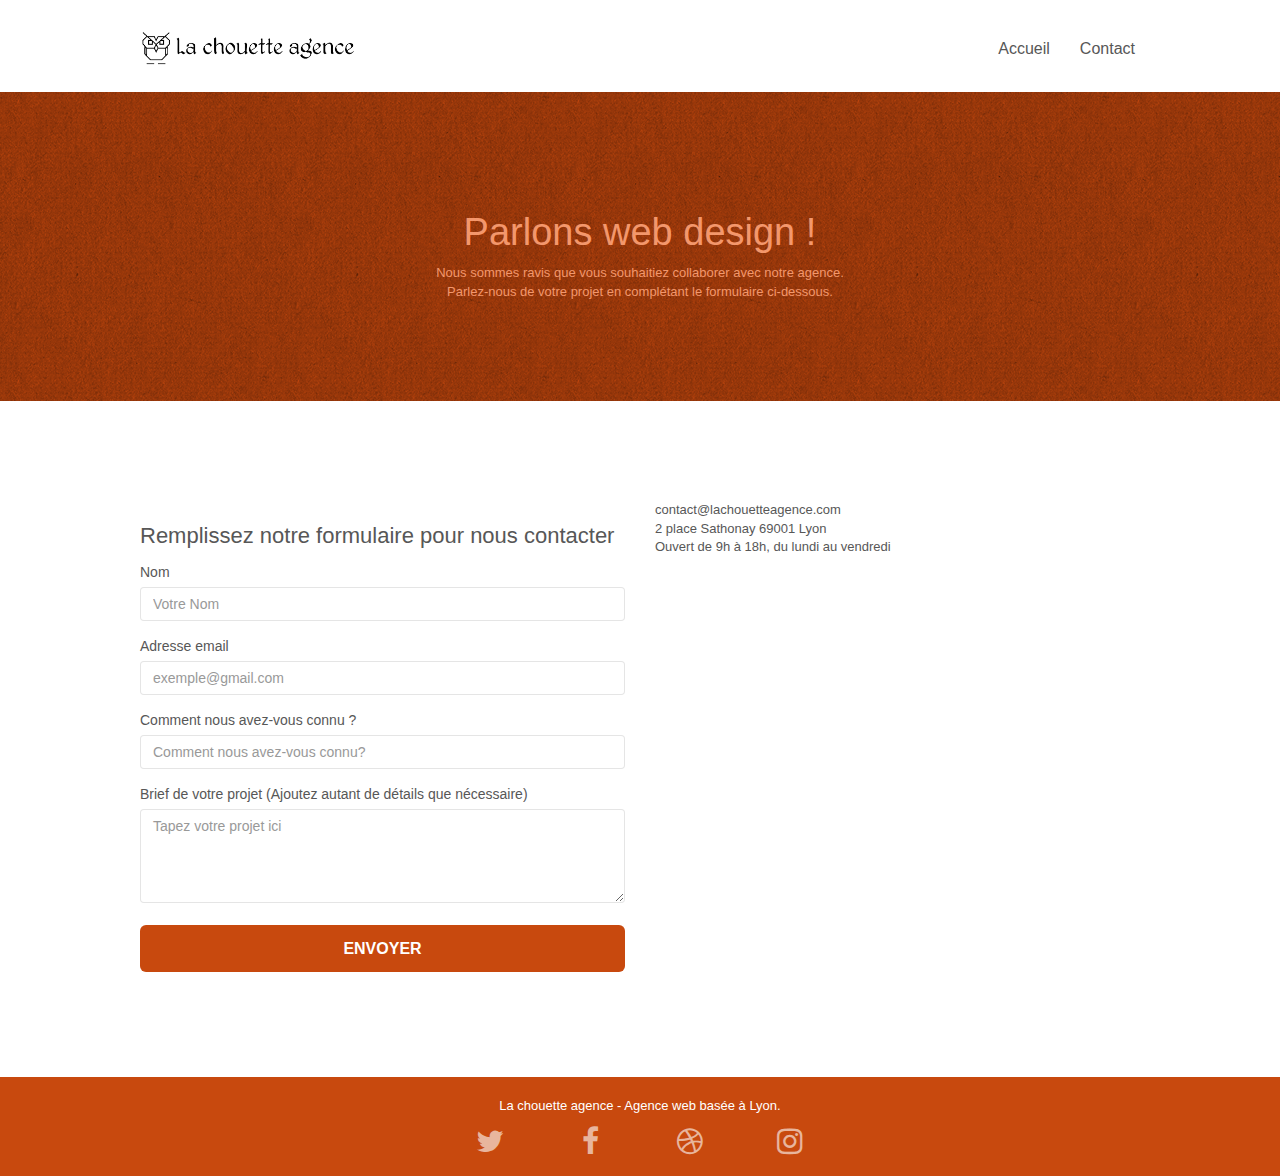
==== commit 0221444d: "Modif Footer et Sup class="keywords"" ====
--- a/page2.html
+++ b/page2.html
@@ -1,8 +1,7 @@
 <!doctype html>
-<html lang="Default">
+<html lang="fr">
 	<head>
 		<meta charset="utf-8">
-		<meta name="keywords" content="seo, google, site web, site internet, agence design paris, agence design, agence design,agence design,agence design,agence design,agence design,agence design,agence design,agence design">
 		<meta name="description" content="Contacter notre agence de webdesign à Lyon">
 		<meta name="viewport" content="width=device-width, initial-scale=1.0, viewport-fit=cover">
 		<link rel="shortcut icon" type="image/png" href="favicon.jpg">
@@ -18,6 +17,7 @@
 		<script src="./js/blocs.js"></script>
 		<script src="./js/jquery.touchSwipe.js" defer></script>
 		<script src="./js/gmaps.js"></script>
+		<script src="./js/formHandler.js"></script>
 	
 		<title>Formulaire de contact</title>
 	
@@ -37,9 +37,9 @@
 
 		<nav class="navbar row">
 			<div class="navbar-header">
-				<div class="keywords" style="color:#cccccc;font-size:1px;">Agence web à paris, stratégie web, web design, illustrations, design de site web, site web, web, internet, site internet, site</div>
+				
 				<a class="navbar-brand" href="index.html"><img src="img/la-chouette-agence.png" alt="paris web design logo agence web meilleure agence" height="40" /></a>
-				<div class="keywords" style="color:#cccccc;font-size:1px;">Agence web à paris, stratégie web, web design, illustrations, design de site web, site web, web, internet, site internet, site</div>
+				
 				<button id="nav-toggle" type="button" class="ui-navbar-toggle navbar-toggle" data-toggle="collapse" data-target=".navbar-1">
 					<span class="sr-only">Toggle navigation</span><span class="icon-bar"></span><span class="icon-bar"></span><span class="icon-bar"></span>
 				</button>
@@ -84,6 +84,7 @@
 	<div class="container bloc-lg">
 		<div class="row">
 			<div class="col-sm-6">
+				<h2>Remplissez notre formulaire pour nous contacter</h2>
 				<form id="form_1" novalidate success-msg="Your message has been sent." fail-msg="Sorry it seems that our mail server is not responding, Sorry for the inconvenience!">
 					<div class="form-group">
 						<label for="name">
--- a/style.css
+++ b/style.css
@@ -712,6 +712,8 @@
 .social {
     max-width: 400px;
     margin: auto auto auto auto;
+    display: flex;
+    justify-content: space-evenly;
 }
 
 h2 {
@@ -777,7 +779,7 @@
 }
 
 .bgc-dark-slate-blue {
-    background-color: #333C6C;
+    background-color: #30406E;
 }
 
 .bgc-atomic-tangerine {
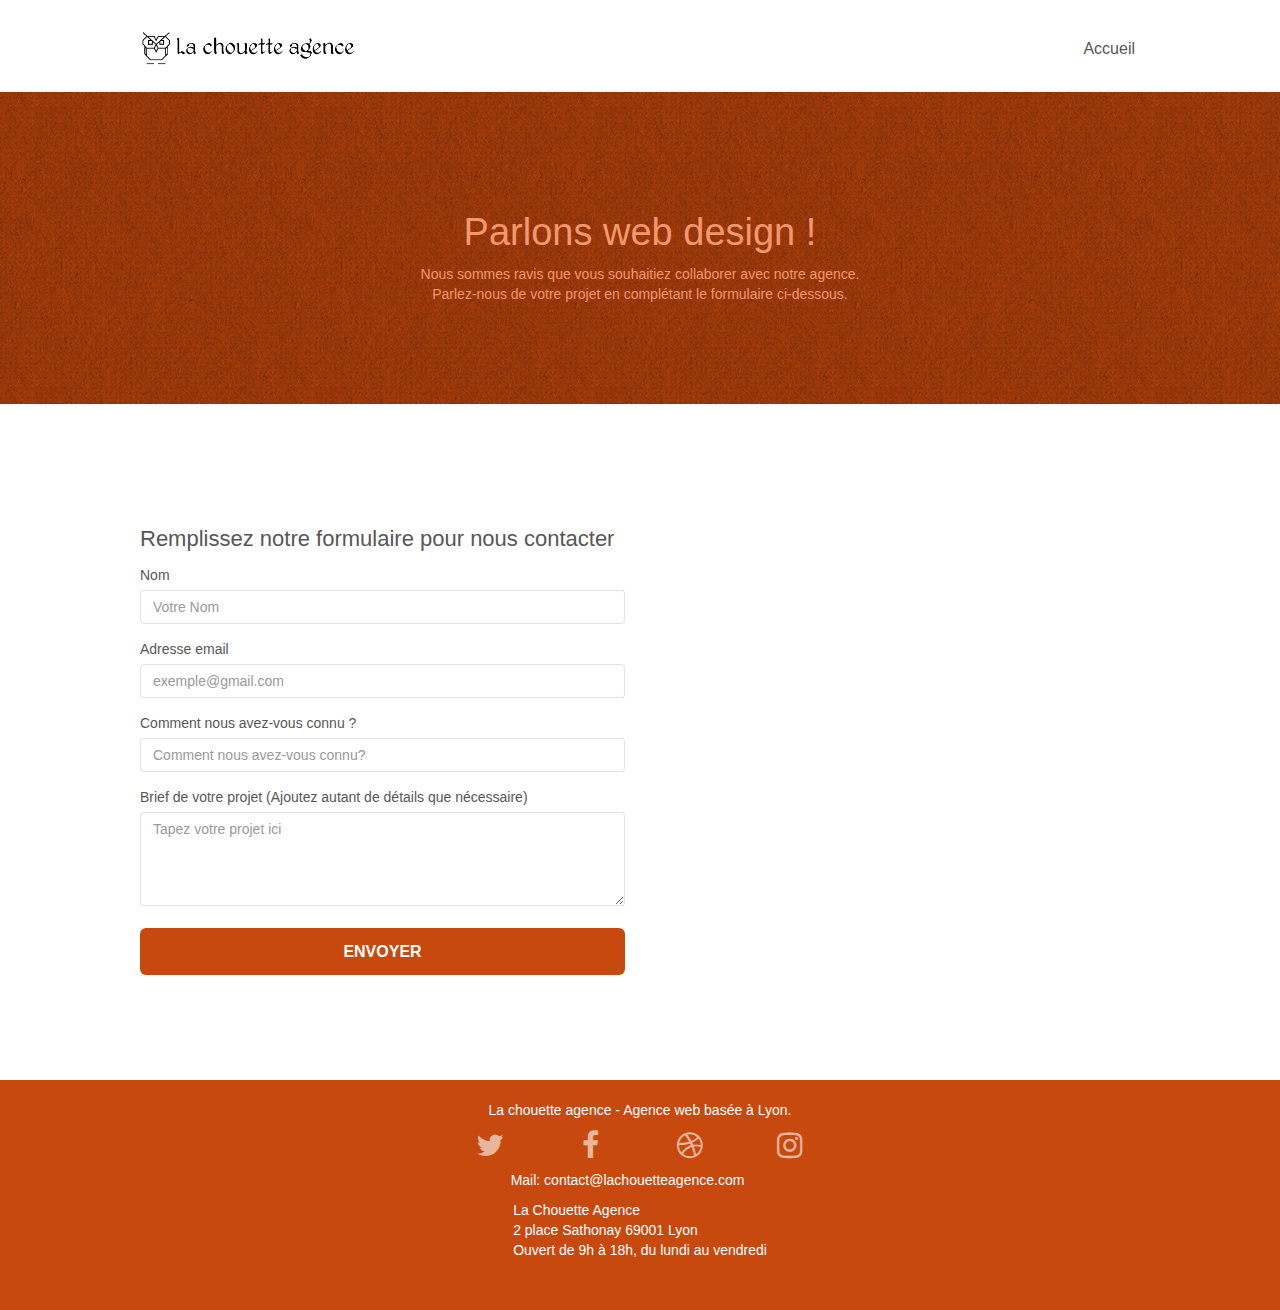
==== commit a61d5e21: "Modif Header and Footer" ====
--- a/page2.html
+++ b/page2.html
@@ -12,12 +12,15 @@
 		<link rel="stylesheet" type="text/css" href="./css/et-line.css">
 		
 		
-		<script src="./js/jquery-2.1.0.js"></script>
-		<script src="./js/bootstrap.js"></script>
-		<script src="./js/blocs.js"></script>
+		<script src="./js/jquery-2.1.0.js" defer></script>
+		<script src="./js/bootstrap.js" defer></script>
+		<script src="./js/blocs.js" defer></script>
 		<script src="./js/jquery.touchSwipe.js" defer></script>
-		<script src="./js/gmaps.js"></script>
-		<script src="./js/formHandler.js"></script>
+		<script src="./js/gmaps.js" defer></script>
+		<script src="./js/formHandler.js" defer></script>
+		<script src="js/jqBootstrapValidation.js" defer></script>
+	
+		
 	
 		<title>Formulaire de contact</title>
 	
@@ -48,11 +51,6 @@
 				<ul class="site-navigation nav navbar-nav">
 					<li>
 						<a href="index.html">Accueil</a>
-					</li>
-					<li>
-					</li>
-					<li>
-						<a href="page2.html">Contact</a>
 					</li>
 				</ul>
 			</div>
@@ -114,11 +112,6 @@
 					</button>
 				</form>
 			</div>
-			<div class="col-sm-6">
-				<p>
-					contact@lachouetteagence.com<br>2 place Sathonay 69001 Lyon<br>Ouvert de 9h à 18h, du lundi au vendredi<br>
-				</p>
-			</div>
 		</div>
 	</div>
 </section>
@@ -159,6 +152,12 @@
 						</div>
 					</div>
 				</div>
+				<address class="address">
+					<a href="mailto:contact@lachouetteagence.com">Mail: contact@lachouetteagence.com</a>
+					<p>La Chouette Agence<br>2 place Sathonay 69001 Lyon<br>Ouvert de 9h à 18h, du lundi au vendredi<br></p>
+				</address>
+
+				
 			</div>
 		</div>
 	</div>
--- a/style.css
+++ b/style.css
@@ -7,6 +7,26 @@
     -moz-osx-font-smoothing: grayscale;
 }
 
+.address {
+    display: flex;
+    flex-direction: column;
+    align-items: center;
+    flex-wrap: wrap;
+}
+
+.address a {
+    margin-right: 25px;
+}
+
+.address a, .address p {
+    color: white !important;
+    font-size: 14px;
+    padding-top: 10px;
+}
+
+.address a:hover{
+
+}
 q {
     font-family: Helvetica;
     font-style: italic;
@@ -15,6 +35,10 @@
 
 .pdg {
     font-size: 15px;
+}
+
+.chouette {
+    width: 613px;
 }
 
 a,
@@ -282,6 +306,13 @@
     margin-top: 80px;
 }
 
+.row-chouette {
+    margin-right: -15px;
+    margin-left: -15px;
+    display: flex;
+    justify-content: center;
+}
+
 .row-no-gutters {
     margin-right: 0;
     margin-left: 0;
@@ -687,7 +718,7 @@
 }
 
 p {
-    font-size: 13px;
+    font-size: 14px;
 }
 
 .tight-width-whitespace {
